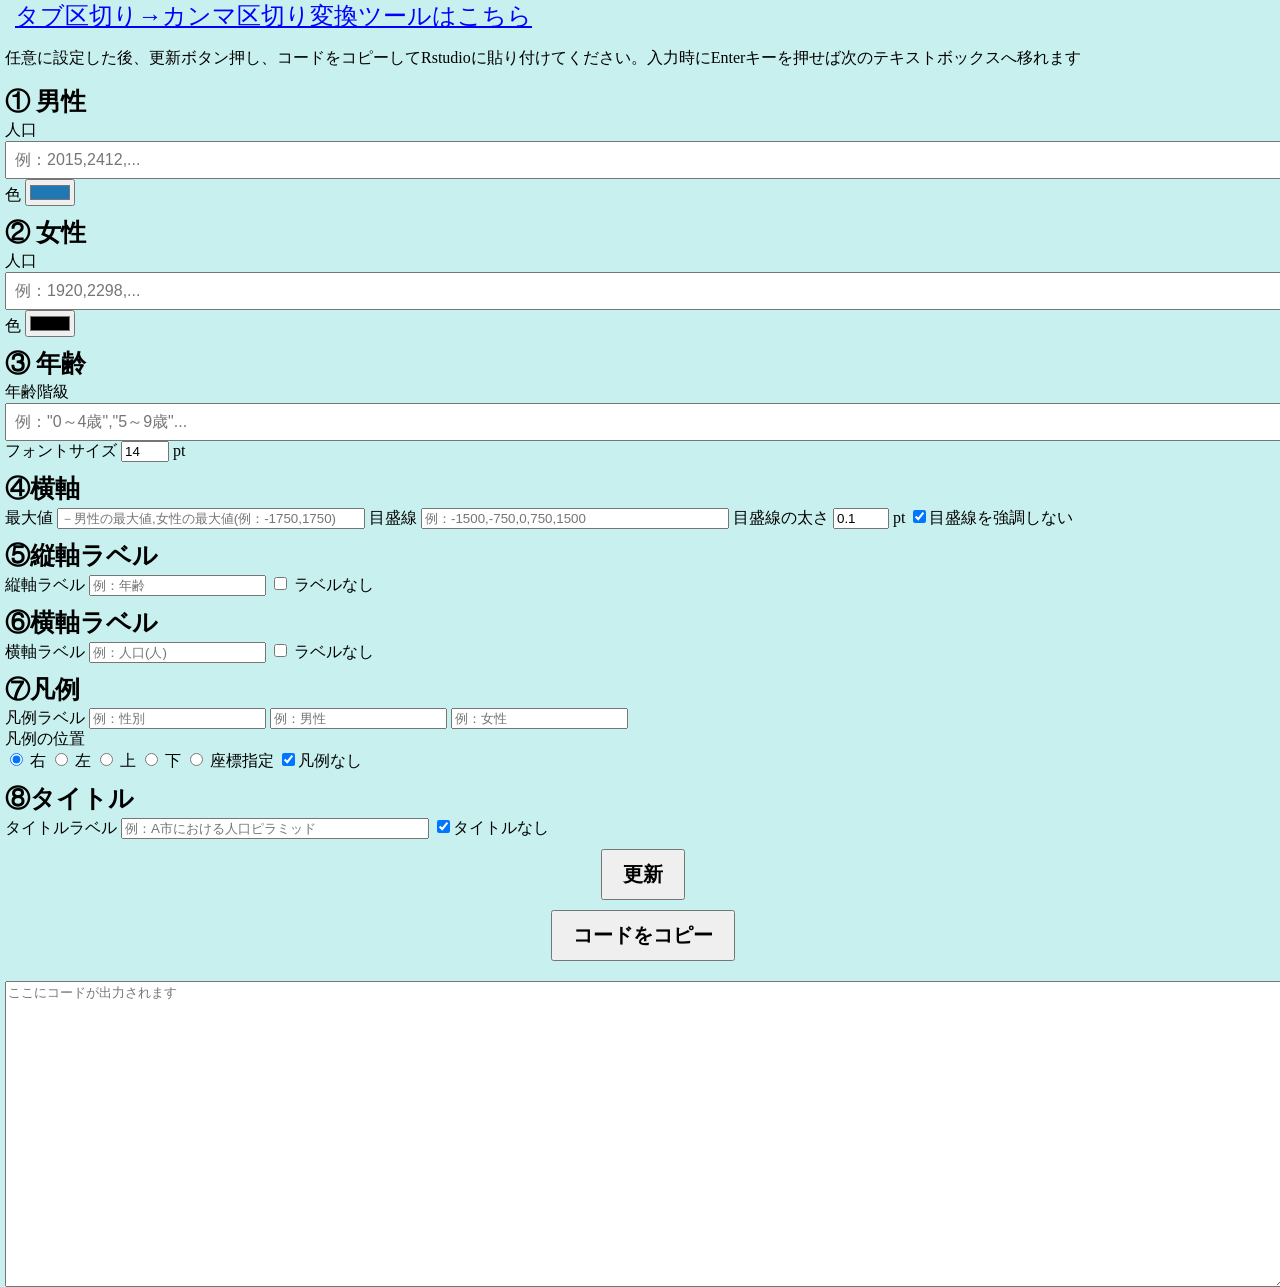
==== R-tool.html @ 79a1eec3 "Add files via upload" ====
<!DOCTYPE html>
<html>
<head>
    <meta charset="utf-8">
    <title>Rによる人口ピラミッドコード作成ツール</title>
    <meta name="viewport" content="width=device-width, initial-scale=1">
    <link rel="stylesheet" href="R-top-page.css">
</head>
<body>
<div class="tool-link"><a href="henkan.html" target="_blank">タブ区切り→カンマ区切り変換ツールはこちら</a></div>
<p>任意に設定した後、更新ボタン押し、コードをコピーしてRstudioに貼り付けてください。入力時にEnterキーを押せば次のテキストボックスへ移れます</p>
    <div class="section">
        <div class="section-title">① 男性</div>
        <div class="field">
            <label for="maleLabel">人口</label>
            <input type="text" id="maleLabel" placeholder="例：2015,2412,...">
        </div>
        <div class="field">
            <label for="maleColor">色</label>
            <input type="color" id="maleColor" value="#1f77b4">
        </div>
    </div>

    <div class="section">
        <div class="section-title">② 女性</div>
        <div class="field">
            <label for="femaleLabel">人口</label>
            <input type="text" id="femaleLabel" placeholder="例：1920,2298,...">
        </div>
        <div class="field">
            <label for="femaleColor">色</label>
            <input type="color" id="femaleColor" value="red">
        </div>
    </div>

    <div class="section">
        <div class="section-title">③ 年齢</div>
        <div class="field">
            <label for="ageVar">年齢階級</label>
            <input type="text" id="ageVar" placeholder='例："0～4歳","5～9歳"...'>
        </div>
        <div class="field">
            <label for="fontSize">フォントサイズ</label>
            <input type="number" id="ageclass-fontSize" value="14" min="6" max="30"> pt
        </div>
    </div>
    <div class="section-title">④横軸</div>
        <div class="field">
            <label for="horxix">最大値</label>
            <input type="text" id="horixix-Max" placeholder="－男性の最大値,女性の最大値(例：-1750,1750)">
            <label for="horxix">目盛線</label>
            <input type="text" id="horixix-scale" placeholder="例：-1500,-750,0,750,1500">
            <label for="fontSize">目盛線の太さ</label>
            <input type="number" id="scale-fontSize" value="0.1" min="0.1" max="2" step="0.1"> pt
            <label><input type="checkbox" id="grid-none" checked>目盛線を強調しない</label>

        </div>
        </div>

    <div class="section-title">⑤縦軸ラベル</div>
    <div class="field">
            <label for="vertical-axix">縦軸ラベル</label>
            <input type="text" id="vertical-axix-label" placeholder="例：年齢">
            <label><input type="checkbox" id="vertical-none"> ラベルなし</label>

    </div>

    <div class="section-title">⑥横軸ラベル</div>
    <div class="field">
            <label for="horizontal-axix-label">横軸ラベル</label>
            <input type="text" id="horizontal-axix-label" placeholder="例：人口(人)">
            <label><input type="checkbox" id="horizontal-none"> ラベルなし</label>
    </div>

    <div class="section-title">⑦凡例</div>
    <div class="field">
            <label for="legend-label">凡例ラベル</label>
            <input type="text" id="legend-sex" placeholder="例：性別">
            <input type="text" id="legend-male" placeholder="例：男性">
            <input type="text" id="legend-female" placeholder="例：女性"><br>
            <label>凡例の位置</label><br>
                <label><input type="radio" name="legend-pos" value="right" checked> 右</label>
                <label><input type="radio" name="legend-pos" value="left"> 左</label>
                <label><input type="radio" name="legend-pos" value="top"> 上</label>
                <label><input type="radio" name="legend-pos" value="bottom"> 下</label>
                <label><input type="radio" name="legend-pos" value="coord"> 座標指定</label>
                    <div id="legend-coord-box" style="display:none;">
                    X: <input type="number" id="legend-x" min="0" max="1" step="0.01">
                    Y: <input type="number" id="legend-y" min="0" max="1" step="0.01"></div>
                <label><input type="checkbox" id="legend-none" checked>凡例なし</label>
    </div>

    <div class="section-title">⑧タイトル</div>
    <div class="field">
            <label for="title-label">タイトルラベル</label>
            <input type="text" id="title-label" placeholder="例：A市における人口ピラミッド">
            <label><input type="checkbox" id="title-none" checked>タイトルなし</label>
    </div>

        <button id="generateBtn">更新</button>
        <button id="copyBtn">コードをコピー</button>

    <div id="copyCircle" style="display:none; font-size:20px; color:green; margin-top:5px;">〇 コピーしました</div>

    <textarea id="codeOutput" placeholder="ここにコードが出力されます"></textarea>
    
    <script src="R-tool.js"></script>
</body>
</html>
---- R-top-page.css ----
body {
    margin: 0;
    margin-left: 5px;
    background-color: #c8f0ee;
}
.theme{
    font-size: 1.7rem;
    text-decoration: underline;
}
.theme1 a{
    font-size: 20px;
    color: blue;
    text-decoration: none;
}
.theme1 a:hover{
    color: #8717f0;
    text-decoration: underline;
}
.tool-link a{
    color:blue;
    font-size: 1.5rem;
    margin-left: 10px;
}
.tool-link a:hover{
    color: #8717f0;
    text-decoration: underline;
}
#text_top{
    text-align: left;
    margin-left: 20px;
    color: #ff1f62;
}
.menu{
    display: flex;
    width: 100%;
}
.item{
    flex: 1;
    text-align: center;
    border: 2px solid #5ed4cb;
    font-size: clamp(11px,1.2vw,16px);
    color: blue;
    text-decoration: none;
    font-weight: bold;
    background-color: #bbeeea;
    border-right: 1px solid #04aab6;
    border-left: 1px solid #04aab6;
}
.item:hover{
    color: #8717f0;
    text-decoration: underline;
}
.now{
    border: 2px solid #ffa023;
    background-color: #fdd07c;
}
#maleLabel,#femaleLabel,#ageVar {
    width: 1300px;
    padding: 8px;
    font-size: 16px;
}
#horixix-Max,#horixix-scale,#title-label{
    width: 300px;
}
.section-title{
    font-size: 25px;
    font-weight: bold;
    margin-top: 10px;
    margin-bottom: 2px;
}
.theme{
    font-weight: bold;
}
#codeOutput {
    display: block;
    width: 100%;
    margin-top: 20px;
    height: 300px;
}
#generateBtn,
#copyBtn {
    display: block;
    margin: 10px auto;
    padding: 10px 20px;
    font-size: 20px;
    font-weight: bold;
}
#copyCircle{
    text-align: center;
}

@media (max-width: 600px){
    .theme{
        font-size: 0.8rem;
    }
    .theme1{
        font-size: 1.2rem;
    }
}
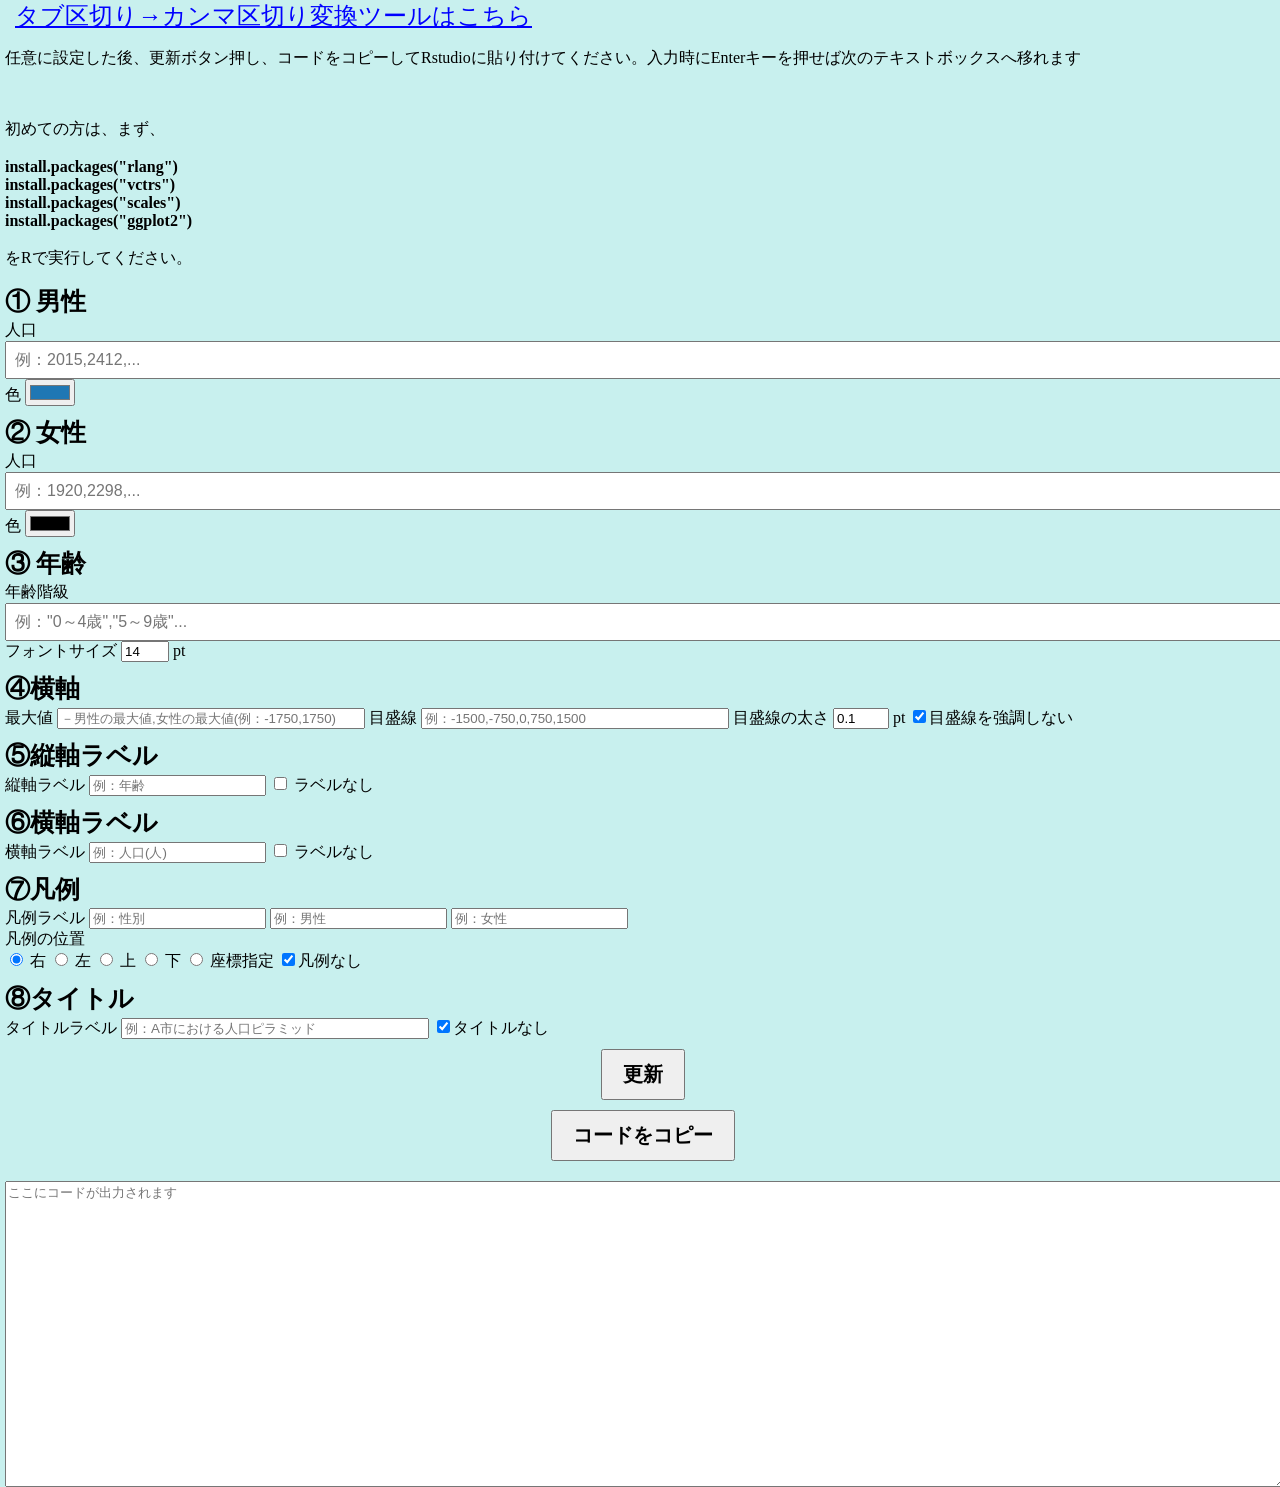
==== commit 468fc339: "Add files via upload" ====
--- a/R-tool.html
+++ b/R-tool.html
@@ -8,7 +8,12 @@
 </head>
 <body>
 <div class="tool-link"><a href="henkan.html" target="_blank">タブ区切り→カンマ区切り変換ツールはこちら</a></div>
-<p>任意に設定した後、更新ボタン押し、コードをコピーしてRstudioに貼り付けてください。入力時にEnterキーを押せば次のテキストボックスへ移れます</p>
+<p>任意に設定した後、更新ボタン押し、コードをコピーしてRstudioに貼り付けてください。入力時にEnterキーを押せば次のテキストボックスへ移れます</p><br>
+<p>初めての方は、まず、<b><br><br>install.packages("rlang")<br>
+install.packages("vctrs")<br>
+install.packages("scales")<br>
+install.packages("ggplot2")<br><br></b>
+をRで実行してください。</p>
     <div class="section">
         <div class="section-title">① 男性</div>
         <div class="field">
